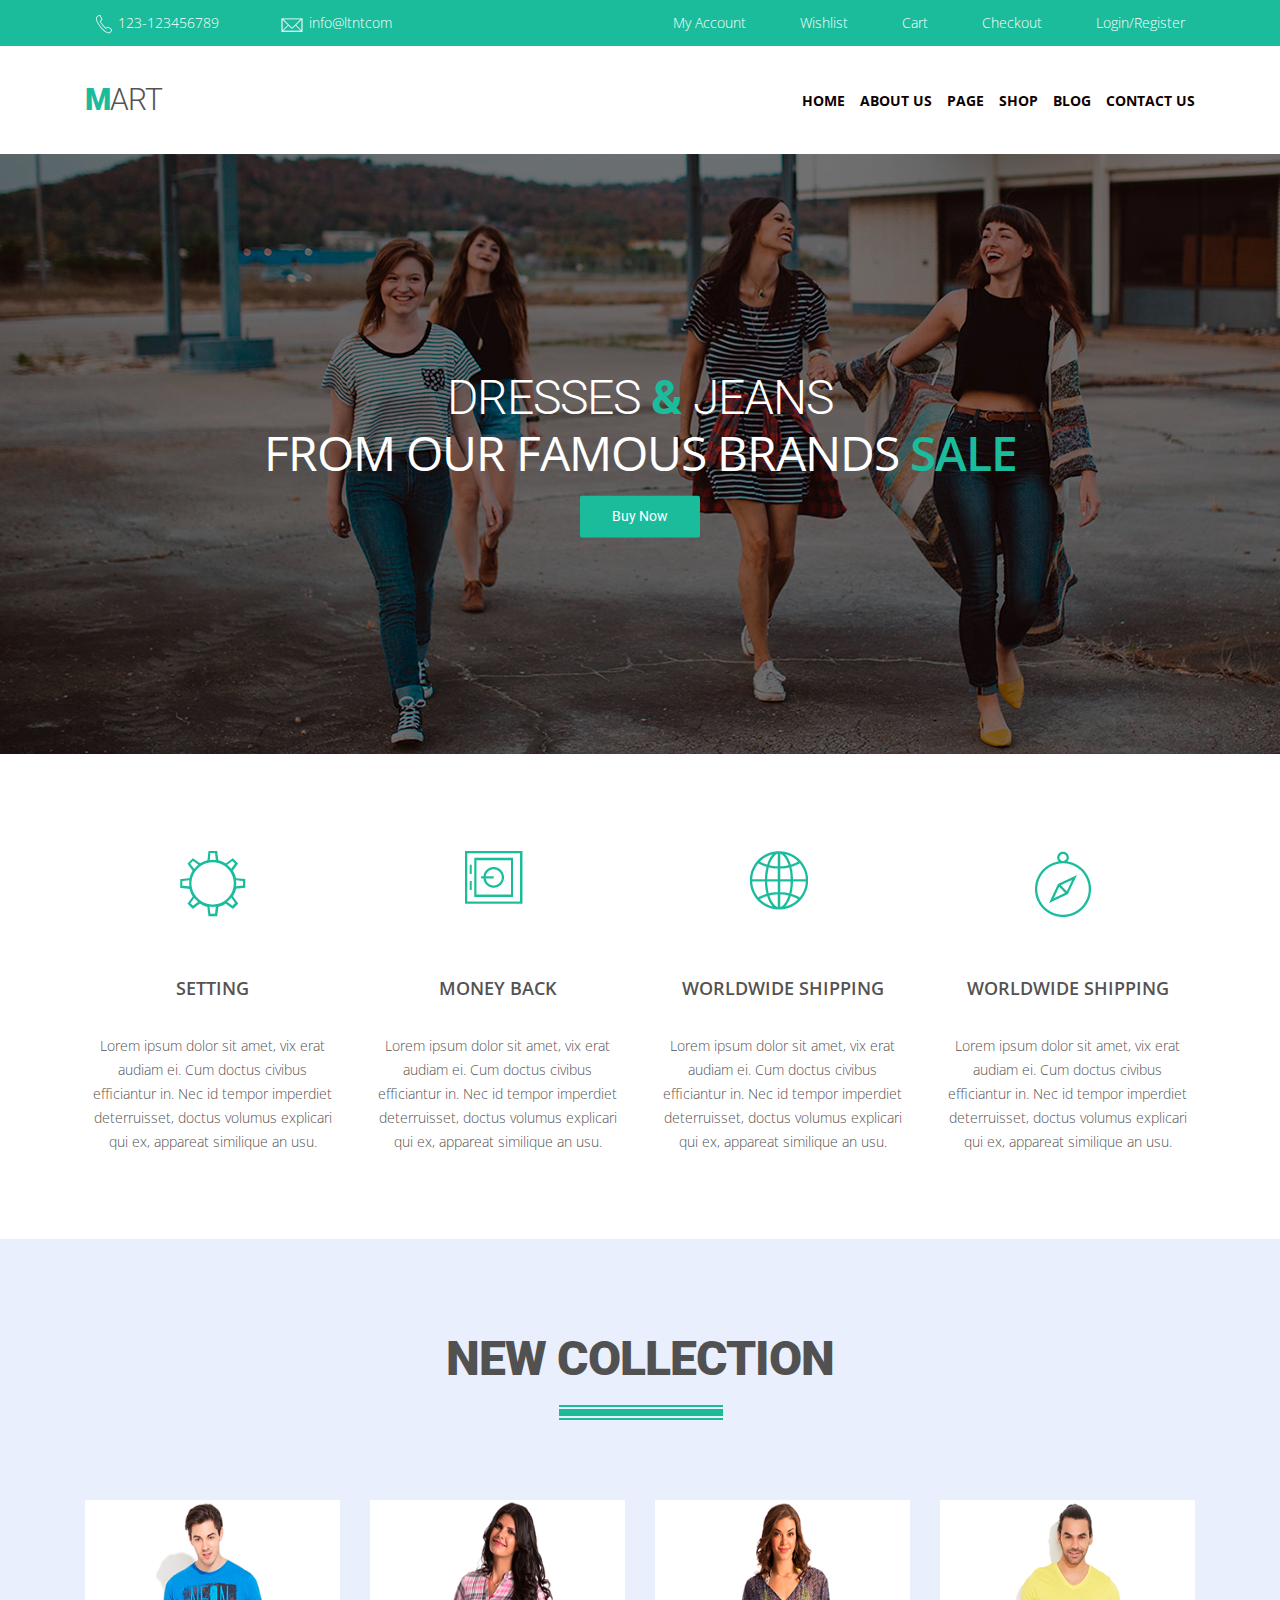
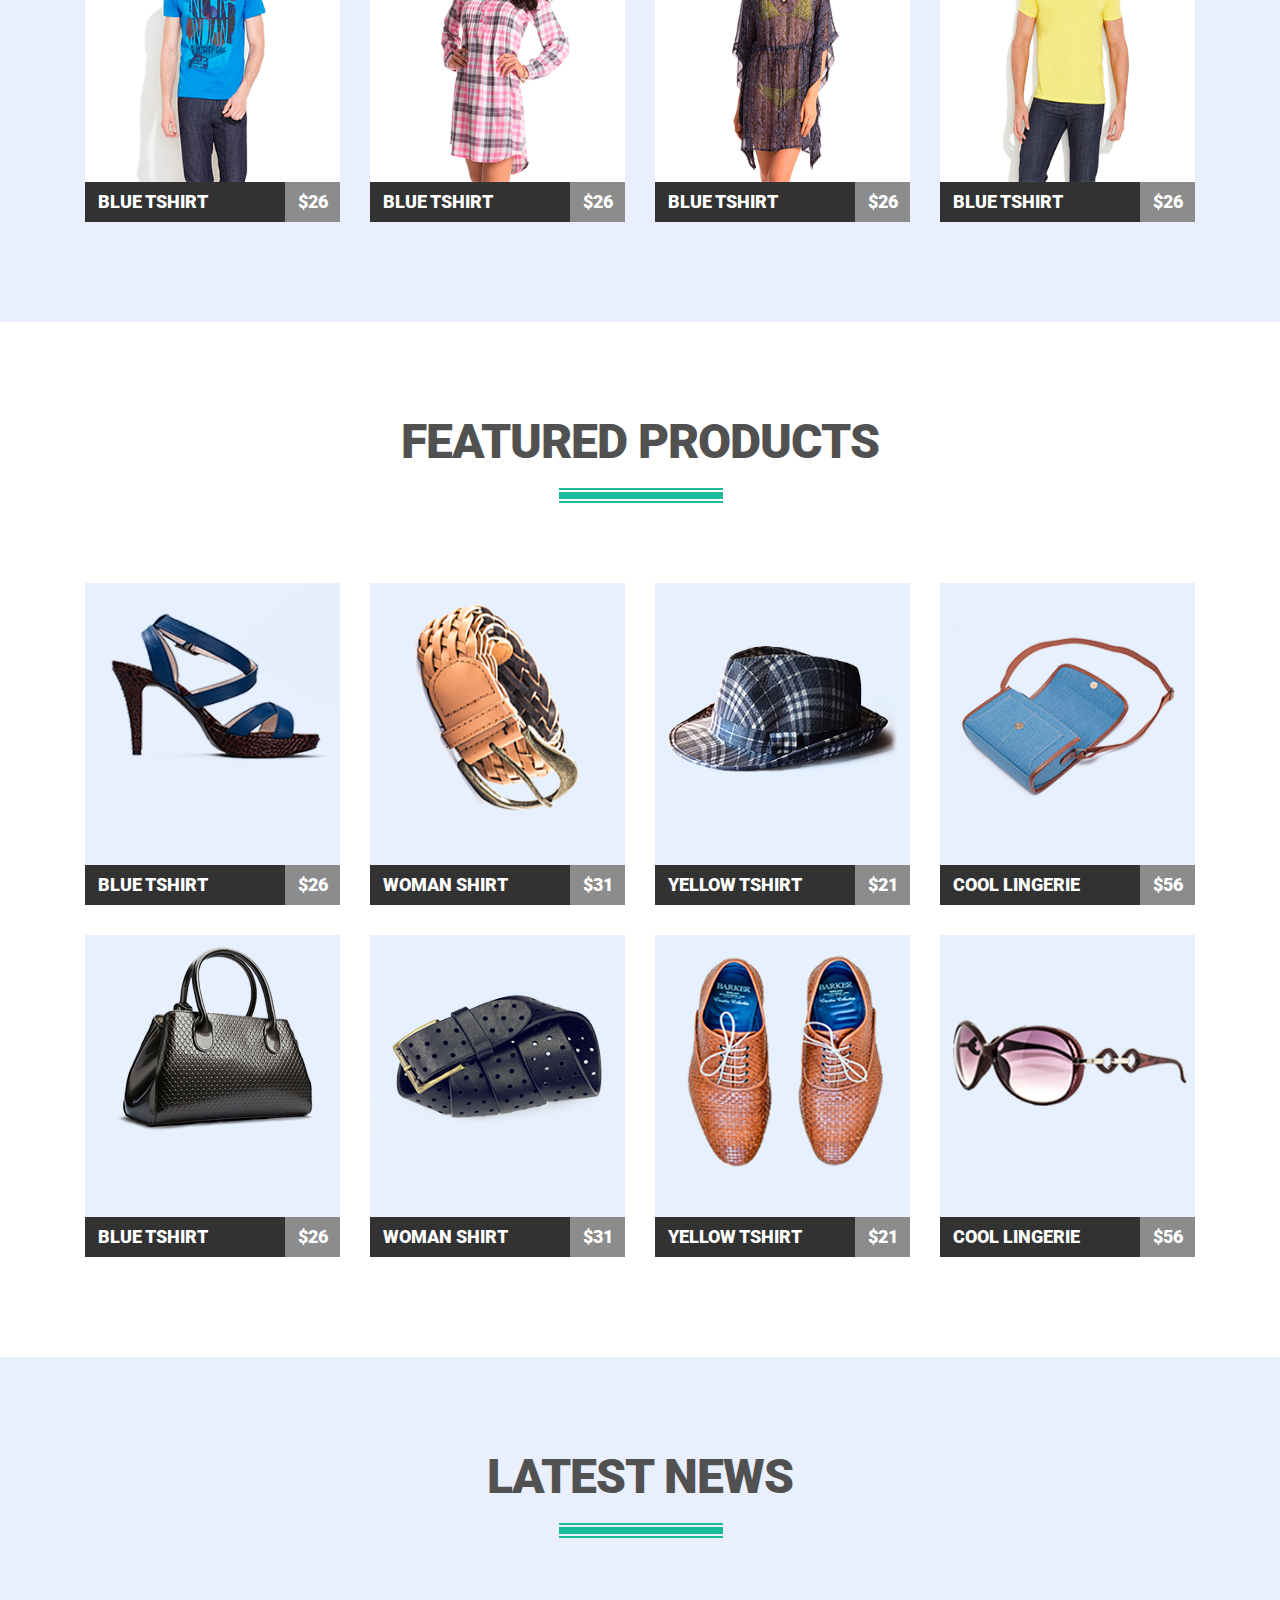
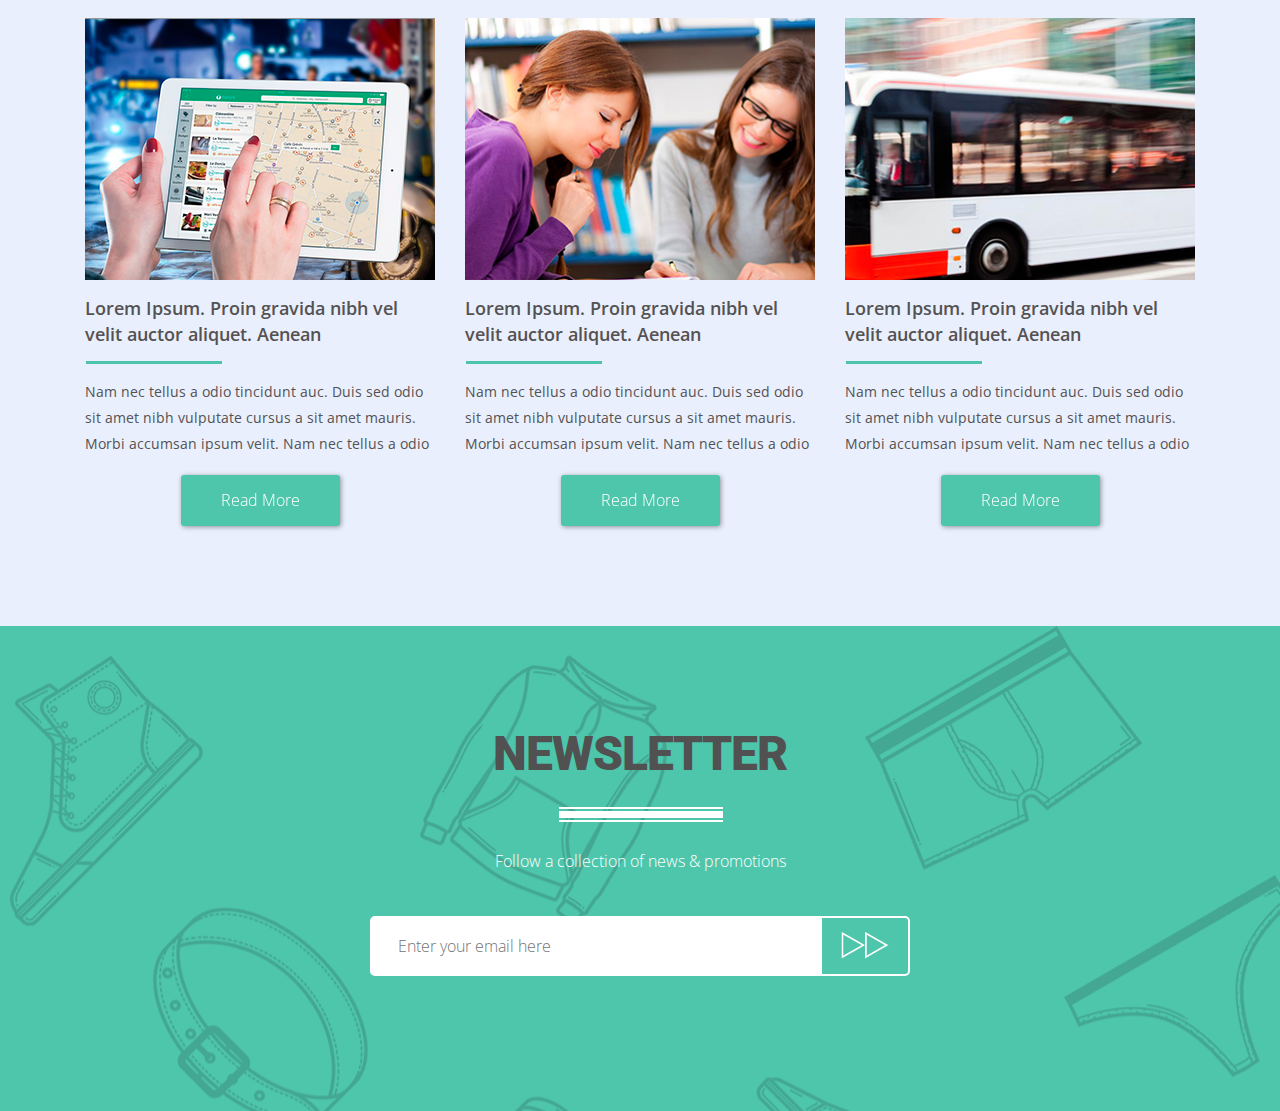
==== index.html @ bbf40712 "new project" ====
<!DOCTYPE html>
<html lang="en">
  <head>
    <meta charset="UTF-8" />
    <title>goit-markup-hw-08</title>
    <link
      href="https://fonts.googleapis.com/css?family=Open+Sans:300,400,600,700|Roboto:300,400,900&display=swap"
      rel="stylesheet"
    />
    <link rel="stylesheet" href="css/intro.css" />
    <link rel="stylesheet" href="css/normalize.css" />
  </head>
  <body>
    <header>
      <div class="nav">
        <div class="header">
          <div class="container top-nav">
            <ul class="contact-nav list">
              <li class="contact-nav__item">
                <a class="contact-nav__link tell" href="tel:+123123456789">
                  123-123456789</a
                >
              </li>
              <li class="contact-nav__item">
                <a class="contact-nav__link mail" href="mailto:info@ltntcom">
                  info@ltntcom</a
                >
              </li>
            </ul>
            <ul class="user-nav list">
              <li class="user-nav__item ">
                <a class="user-nav__link" href="#">My Account</a>
              </li>
              <li class="user-nav__item ">
                <a class="user-nav__link" href="#">Wishlist</a>
              </li>
              <li class="user-nav__item ">
                <a class="user-nav__link" href="#">Cart</a>
              </li>
              <li class="user-nav__item ">
                <a class="user-nav__link" href="#">Checkout</a>
              </li>
              <li class="user-nav__item ">
                <a class="user-nav__link" href="#">Login/Register</a>
              </li>
            </ul>
          </div>
        </div>
        <nav class="container page-nav">
          <div class="logo">
            <a class="logo__link" href>
              <p class="logo__text">MART</p>
            </a>
          </div>
          <ul class="site-nav list">
            <li><a href class="site-nav__link">HOME</a></li>
            <li><a href class="site-nav__link">ABOUT US</a></li>
            <li><a href class="site-nav__link">PAGE</a></li>
            <li><a href class="site-nav__link">SHOP</a></li>
            <li><a href class="site-nav__link">BLOG</a></li>
            <li><a href class="site-nav__link">CONTACT US</a></li>
          </ul>
        </nav>
      </div>
    </header>
    <main>
      <section class="hero">
        <div class="hero__overlay">
          <div class="hero__content">
            <h2 class="hero__title-bold">
              <span class="hero__title">
                DRESSES <span class="amp">&amp;</span> JEANS </span
              >FROM OUR FAMOUS BRANDS
              <span class="hero__title-color">SALE</span>
            </h2>

            <a href="#" class="hero__button">Buy Now</a>
          </div>
        </div>
      </section>
      <section class="features">
        <div class="container">
          <ul class="features__list list">
            <li class="features__item features__item--setting ">
              <h3 class="features__title">SETTING</h3>
              <p class="features__text">
                Lorem ipsum dolor sit amet, vix erat audiam ei. Cum doctus
                civibus efficiantur in. Nec id tempor imperdiet deterruisset,
                doctus volumus explicari qui ex, appareat similique an usu.
              </p>
            </li>
            <li class="features__item features__item--money ">
              <h3 class="features__title">MONEY BACK</h3>
              <p class="features__text">
                Lorem ipsum dolor sit amet, vix erat audiam ei. Cum doctus
                civibus efficiantur in. Nec id tempor imperdiet deterruisset,
                doctus volumus explicari qui ex, appareat similique an usu.
              </p>
            </li>
            <li class="features__item features__item--worldwide ">
              <h3 class="features__title">WORLDWIDE SHIPPING</h3>
              <p class="features__text">
                Lorem ipsum dolor sit amet, vix erat audiam ei. Cum doctus
                civibus efficiantur in. Nec id tempor imperdiet deterruisset,
                doctus volumus explicari qui ex, appareat similique an usu.
              </p>
            </li>
            <li class="features__item features__item--worldwide1 ">
              <h3 class="features__title">WORLDWIDE SHIPPING</h3>
              <p class="features__text">
                Lorem ipsum dolor sit amet, vix erat audiam ei. Cum doctus
                civibus efficiantur in. Nec id tempor imperdiet deterruisset,
                doctus volumus explicari qui ex, appareat similique an usu.
              </p>
            </li>
          </ul>
        </div>
      </section>
      <section class="section-odd">
        <div class="container">
          <h2 class="title">NEW COLLECTION</h2>
          <ul class="product list">
            <li class="product__item">
              <a href="" class="product__link">
                <div class="product__card-overlay">
                  <img
                    src="images/collection/collection1.png"
                    alt="BLUE TSHIRT"
                    width="255"
                    height="282"
                  />
                  <div class="actions">
                    <button
                      class="actions__button actions__button--heart"
                    ></button>
                    <button
                      class="actions__button actions__button--arrows"
                    ></button>
                    <button
                      class="actions__button actions__button--clock"
                    ></button>
                    <button class="actions__button actions__button--cart">
                      ADD TO CART
                    </button>
                  </div>
                </div>
                <p class="product__name">BLUE TSHIRT</p>
                <p class="product__price">$26</p>
              </a>
            </li>
            <li class="product__item">
              <a href="" class="product__link">
                <div class="product__card-overlay">
                  <img
                    src="images/collection/collection2.png"
                    alt="BLUE TSHIRT"
                    width="255"
                    height="282"
                  />
                  <div class="actions">
                    <button
                      class="actions__button actions__button--heart"
                    ></button>
                    <button
                      class="actions__button actions__button--arrows"
                    ></button>
                    <button
                      class="actions__button actions__button--clock"
                    ></button>
                    <button class="actions__button actions__button--cart">
                      ADD TO CART
                    </button>
                  </div>
                </div>
                <p class="product__name">BLUE TSHIRT</p>
                <p class="product__price">$26</p>
              </a>
            </li>
            <li class="product__item">
              <a href="" class="product__link">
                <div class="product__card-overlay">
                  <img
                    src="images/collection/collection3.png"
                    alt="BLUE TSHIRT"
                    width="255"
                    height="282"
                  />
                  <div class="actions">
                    <button
                      class="actions__button actions__button--heart"
                    ></button>
                    <button
                      class="actions__button actions__button--arrows"
                    ></button>
                    <button
                      class="actions__button actions__button--clock"
                    ></button>
                    <button class="actions__button actions__button--cart">
                      ADD TO CART
                    </button>
                  </div>
                </div>
                <p class="product__name">BLUE TSHIRT</p>
                <p class="product__price">$26</p>
              </a>
            </li>
            <li class="product__item">
              <a href="" class="product__link">
                <div class="product__card-overlay">
                  <img
                    src="images/collection/collection4.png"
                    alt="BLUE TSHIRT"
                    width="255"
                    height="282"
                  />
                  <div class="actions">
                    <button
                      class="actions__button actions__button--heart"
                    ></button>
                    <button
                      class="actions__button actions__button--arrows"
                    ></button>
                    <button
                      class="actions__button actions__button--clock"
                    ></button>
                    <button class="actions__button actions__button--cart">
                      ADD TO CART
                    </button>
                  </div>
                </div>
                <p class="product__name">BLUE TSHIRT</p>
                <p class="product__price">$26</p>
              </a>
            </li>
          </ul>
        </div>
      </section>
      <section class="section-even">
        <div class="container">
          <h2 class="title">FEATURED PRODUCTS</h2>
          <ul class="product list">
            <li class="product__item">
              <a href="" class="product__link">
                <div class="product__card-overlay">
                  <img
                    src="images/product1.png"
                    alt="BLUE TSHIRT"
                    width="255"
                    height="282"
                  />
                  <div class="actions">
                    <button
                      class="actions__button actions__button--heart"
                    ></button>
                    <button
                      class="actions__button actions__button--arrows"
                    ></button>
                    <button
                      class="actions__button actions__button--clock"
                    ></button>
                    <button class="actions__button actions__button--cart">
                      ADD TO CART
                    </button>
                  </div>
                </div>
                <p class="product__name">BLUE TSHIRT</p>
                <p class="product__price">$26</p>
              </a>
            </li>
            <li class="product__item">
              <a href="" class="product__link">
                <div class="product__card-overlay">
                  <img
                    src="images/product2.png"
                    alt="WOMAN SHIRT"
                    width="255"
                    height="282"
                  />
                  <div class="actions">
                    <button
                      class="actions__button actions__button--heart"
                    ></button>
                    <button
                      class="actions__button actions__button--arrows"
                    ></button>
                    <button
                      class="actions__button actions__button--clock"
                    ></button>
                    <button class="actions__button actions__button--cart">
                      ADD TO CART
                    </button>
                  </div>
                </div>

                <p class="product__name">WOMAN SHIRT</p>
                <p class="product__price">$31</p>
              </a>
            </li>
            <li class="product__item">
              <a href="" class="product__link">
                <div class="product__card-overlay">
                  <img
                    src="images/product3.png"
                    alt="YELLOW TSHIRT"
                    width="255"
                    height="282"
                  />
                  <div class="actions">
                    <button
                      class="actions__button actions__button--heart"
                    ></button>
                    <button
                      class="actions__button actions__button--arrows"
                    ></button>
                    <button
                      class="actions__button actions__button--clock"
                    ></button>
                    <button class="actions__button actions__button--cart">
                      ADD TO CART
                    </button>
                  </div>
                </div>
                <p class="product__name">YELLOW TSHIRT</p>
                <p class="product__price">$21</p>
              </a>
            </li>
            <li class="product__item">
              <a href="" class="product__link">
                <div class="product__card-overlay">
                  <img
                    src="images/product4.png"
                    alt="COOL LINGERIE"
                    width="255"
                    height="282"
                  />
                  <div class="actions">
                    <button
                      class="actions__button actions__button--heart"
                    ></button>
                    <button
                      class="actions__button actions__button--arrows"
                    ></button>
                    <button
                      class="actions__button actions__button--clock"
                    ></button>
                    <button class="actions__button actions__button--cart">
                      ADD TO CART
                    </button>
                  </div>
                </div>
                <p class="product__name">COOL LINGERIE</p>
                <p class="product__price">$56</p>
              </a>
            </li>
            <li class="product__item">
              <a href="" class="product__link">
                <div class="product__card-overlay">
                  <img
                    src="images/product5.png"
                    alt="BLUE TSHIRT"
                    width="255"
                    height="282"
                  />
                  <div class="actions">
                    <button
                      class="actions__button actions__button--heart"
                    ></button>
                    <button
                      class="actions__button actions__button--arrows"
                    ></button>
                    <button
                      class="actions__button actions__button--clock"
                    ></button>
                    <button class="actions__button actions__button--cart">
                      ADD TO CART
                    </button>
                  </div>
                </div>
                <p class="product__name">BLUE TSHIRT</p>
                <p class="product__price">$26</p>
              </a>
            </li>
            <li class="product__item">
              <a href="" class="product__link">
                <div class="product__card-overlay">
                  <img
                    src="images/product6.png"
                    alt="WOMAN SHIRT"
                    width="255"
                    height="282"
                  />
                  <div class="actions">
                    <button
                      class="actions__button actions__button--heart"
                    ></button>
                    <button
                      class="actions__button actions__button--arrows"
                    ></button>
                    <button
                      class="actions__button actions__button--clock"
                    ></button>
                    <button class="actions__button actions__button--cart">
                      ADD TO CART
                    </button>
                  </div>
                </div>
                <p class="product__name">WOMAN SHIRT</p>
                <p class="product__price">$31</p>
              </a>
            </li>
            <li class="product__item">
              <a href="" class="product__link">
                <div class="product__card-overlay">
                  <img
                    src="images/product7.png"
                    alt="YELLOW TSHIRT"
                    width="255"
                    height="282"
                  />
                  <div class="actions">
                    <button
                      class="actions__button actions__button--heart"
                    ></button>
                    <button
                      class="actions__button actions__button--arrows"
                    ></button>
                    <button
                      class="actions__button actions__button--clock"
                    ></button>
                    <button class="actions__button actions__button--cart">
                      ADD TO CART
                    </button>
                  </div>
                </div>
                <p class="product__name">YELLOW TSHIRT</p>
                <p class="product__price">$21</p>
              </a>
            </li>
            <li class="product__item">
              <a href="" class="product__link">
                <div class="product__card-overlay">
                  <img
                    src="images/product8.png"
                    alt="COOL LINGERIE"
                    width="255"
                    height="282"
                  />
                  <div class="actions">
                    <button
                      class="actions__button actions__button--heart"
                    ></button>
                    <button
                      class="actions__button actions__button--arrows"
                    ></button>
                    <button
                      class="actions__button actions__button--clock"
                    ></button>
                    <button class="actions__button actions__button--cart">
                      ADD TO CART
                    </button>
                  </div>
                </div>
                <p class="product__name">COOL LINGERIE</p>
                <p class="product__price">$56</p>
              </a>
            </li>
          </ul>
        </div>
      </section>
      <section class="section-odd">
        <div class="container">
          <h2 class="title">LATEST NEWS</h2>
          <ul class="news-list list">
            <li class="news-list__item">
              <img
                src="images/photo1.png"
                alt="photo1"
                width="350"
                height="262"
              />
              <h3 class="news-list__title">
                Lorem Ipsum. Proin gravida nibh vel velit auctor aliquet. Aenean
              </h3>
              <p class="news-list__text">
                Nam nec tellus a odio tincidunt auc. Duis sed odio sit amet nibh
                vulputate cursus a sit amet mauris. Morbi accumsan ipsum velit.
                Nam nec tellus a odio
              </p>
              <a href class="news-list__button"
                ><p class="news-list__button-text">Read More</p></a
              >
            </li>
            <li class="news-list__item">
              <img
                src="images/photo2.png"
                alt="photo1"
                width="350"
                height="262"
              />
              <h3 class="news-list__title">
                Lorem Ipsum. Proin gravida nibh vel velit auctor aliquet. Aenean
              </h3>
              <p class="news-list__text">
                Nam nec tellus a odio tincidunt auc. Duis sed odio sit amet nibh
                vulputate cursus a sit amet mauris. Morbi accumsan ipsum velit.
                Nam nec tellus a odio
              </p>
              <a href class="news-list__button"
                ><p class="news-list__button-text">Read More</p></a
              >
            </li>
            <li class="news-list__item">
              <img
                src="images/photo3.png"
                alt="photo1"
                width="350"
                height="262"
              />
              <h3 class="news-list__title">
                Lorem Ipsum. Proin gravida nibh vel velit auctor aliquet. Aenean
              </h3>
              <p class="news-list__text">
                Nam nec tellus a odio tincidunt auc. Duis sed odio sit amet nibh
                vulputate cursus a sit amet mauris. Morbi accumsan ipsum velit.
                Nam nec tellus a odio
              </p>
              <a href="" class="news-list__button"
                ><p class="news-list__button-text">Read More</p></a
              >
            </li>
          </ul>
        </div>
      </section>
    </main>
    <footer class="site-footer">
      <div class="container">
        <h2 class="site-footer__title">NEWSLETTER</h2>
        <p class="site-footer__text">
          Follow a collection of news & promotions
        </p>
        <form class="form">
          <input
            class="form__input"
            type="email"
            name="email"
            placeholder="Enter your email here"
          />
          <button class="form__button"></button>
        </form>
      </div>
    </footer>
  </body>
</html>
---- css/intro.css ----
html {
  box-sizing: border-box;
}
* {
  box-sizing: inherit;
}
.list {
  margin: 0;
  padding: 0;
  list-style: none;
}
body {
  margin: 0px;
  display: block;
}
.nav {
  margin: 0;
  padding: 0;
}
.header {
  margin: 0px;
  padding: 5px 0px;
  background-color: #1abc9c;
  font-family: 'Open Sans', sans-serif;
  font-weight: 300;
  font-size: 14px;
  color: #fff;
}

.container {
  width: 1170px;
  margin-left: auto;
  margin-right: auto;
  padding-left: 30px;
  padding-right: 30px;
}
.top-nav {
  display: flex;
  flex-wrap: wrap;
  align-items: center;
}
.contact-nav {
  display: flex;
  align-items: center;
  margin-left: 23px;
}

.contact-nav__item {
  position: relative;
  margin-right: 70px;
}
.contact-nav__item:nth-last-child(1) {
  margin-right: 0;
}
.contact-nav__link {
  display: block;
  text-decoration: none;
  color: #fff;
  padding: 10px;
}
.tell::before {
  position: absolute;
  content: '';
  width: 22px;
  height: 22px;
  background-image: url(../images/icon/tel.png);
  background-repeat: no-repeat;
  left: -13px;
  top: 10px;
}
.mail::before {
  position: absolute;
  content: '';
  width: 22px;
  height: 22px;
  background-image: url(../images/icon/mail.png);
  background-repeat: no-repeat;
  left: -18px;
  top: 13px;
}
.user-nav {
  display: flex;
  align-items: center;
  margin-left: auto;
}
.user-nav__item {
  margin-right: 34px;
}
.user-nav__item:nth-last-child(1) {
  margin-right: 0;
}
.user-nav__link {
  display: block;
  text-decoration: none;
  color: #fff;
  padding: 10px;
}

.logo__link {
  text-decoration: none;
  display: inline-block;
}
.logo__text {
  margin-bottom: 0px;
  margin-top: 0px;
  font-size: 30px;
  letter-spacing: -1px;
  line-height: 32px;
  color: #555252;
  font-family: 'Roboto';
  font-weight: 300;
}
.logo__text::first-letter {
  width: 190px;
  height: 42px;
  font-size: 30px;
  letter-spacing: -1px;
  line-height: 32px;
  color: #1abc9c;
  font-weight: 900;
}
.page-nav {
  display: flex;
  padding-top: 38px;
  padding-bottom: 38px;
}
.site-nav {
  align-items: center;
  display: flex;
  margin-left: auto;
  text-decoration: none;
}
.site-nav__link {
  display: block;
  padding-left: 15px;
  padding-right: 15px;
  text-decoration: none;
  font-size: 14px;
  letter-spacing: 0px;
  line-height: 11px;
  color: #0f0101;
  font-family: 'Open Sans';
  font-weight: 700;
  text-align: right;
}
.site-nav__link:nth-last-child(1) {
  padding-right: 0;
}
.site-nav__link:hover,
.site-nav__link:focus {
  color: #1abc9c;
}
.hero__overlay {
  position: relative;
  height: 600px;
  margin-left: auto;
  margin-right: auto;
  overflow: hidden;
  background-image: url(../images/girl.png);
}
.hero__overlay::before {
  position: absolute;
  text-align: center;
  width: 1600px;
  height: 100%;
  content: '';
  background-color: rgba(0, 0, 0, 0.52);

  overflow: hidden;
}

.hero__content {
  position: absolute;
  width: 800px;
  z-index: 1;
  top: 50%;
  left: 50%;
  transform: translate(-50%, -50%);
  text-align: center;
  overflow: hidden;
}
.hero__title {
  display: block;
  letter-spacing: -1px;
  margin: 0px;
  font-family: 'Roboto', sans-serif;
  font-weight: 300;
  font-size: 48px;
  text-align: center;
  color: #fff;
}
.hero__title-color {
  letter-spacing: -1px;
  color: #1abc9c;
  font-weight: 600;
}
.hero__title-bold {
  letter-spacing: -1px;
  margin: 0px;
  font-family: 'Open Sans', sans-serif;
  font-weight: 400;
  font-size: 48px;
  text-align: center;
  color: #fff;
  margin-bottom: 16px;
}
.amp {
  letter-spacing: -1px;
  margin: 0px;
  font-family: 'Roboto', sans-serif;
  font-weight: 700;
  font-size: 48px;
  text-align: center;
  color: #1abc9c;
}
.title {
  font-size: 48px;
  letter-spacing: -1px;
  line-height: 40px;
  color: #515151;
  font-family: 'Roboto';
  font-weight: 900;
  text-align: center;
  margin: 0;
  margin-bottom: 80px;
}
.title::after {
  display: block;
  content: '';
  background-image: url(../images/icon/TITLEBORDER.png);
  width: 165px;
  height: 16px;
  margin: 25px auto 0 auto;
}
.hero__button {
  display: block;
  height: 42px;
  width: 120px;
  z-index: 1;
  margin-left: auto;
  margin-right: auto;
  background-color: #1abc9c;
  padding-top: 12px;
  border: none;
  border-radius: 2px;
  font-size: 14px;
  letter-spacing: 0px;
  color: #ffffff;
  font-family: 'Roboto';
  font-weight: 400;
  text-decoration: none;
}
.hero__button:hover,
.hero__button:focus {
  background-color: #25a88c;
}
.features {
  padding-top: 97px;
  padding-bottom: 85px;
}
.features__list {
  display: flex;
}
.features__item {
  width: 255px;
  text-align: center;
  margin-right: 30px;
}
.features__item:nth-last-child(1) {
  margin-right: 0px;
}

.features__item--setting::before {
  display: flex;
  content: '';
  width: 66px;
  height: 66px;
  margin-bottom: 55px;
  margin-right: auto;
  margin-left: auto;
  background-image: url(../images/icon/setting.png);
}
.features__item--money::before {
  display: flex;
  content: '';
  width: 66px;
  height: 66px;
  margin-bottom: 55px;
  margin-right: auto;
  margin-left: auto;
  background-image: url(../images/icon/money.png);
  background-repeat: no-repeat;
}
.features__item--worldwide::before {
  display: flex;
  content: '';
  width: 66px;
  height: 66px;
  margin-bottom: 55px;
  margin-right: auto;
  margin-left: auto;
  background-image: url(../images/icon/worldwide.png);
  background-repeat: no-repeat;
}
.features__item--worldwide1::before {
  display: flex;
  content: '';
  width: 66px;
  height: 66px;
  margin-bottom: 55px;
  margin-right: auto;
  margin-left: auto;
  background-image: url(../images/icon/worldwide1.png);
  background-repeat: no-repeat;
}
.features__title {
  font-size: 18px;
  letter-spacing: 0px;
  line-height: 32px;
  color: #555252;
  font-family: 'Open Sans';
  font-weight: 600;
  text-align: center;
  margin: 0;
}
.features__text {
  font-size: 14px;
  letter-spacing: 0px;
  line-height: 24px;
  color: #555252;
  font-family: 'Open Sans';
  font-weight: 300;
  text-align: center;
  margin: 0;
  margin-top: 30px;
}
.section-odd {
  padding-top: 100px;
  padding-bottom: 100px;
  background: #e9effd;
}
.section-even {
  padding-top: 100px;
  padding-bottom: 100px;
}
.product__card-overlay {
  position: relative;
  width: 255px;
  height: 282px;

  overflow: hidden;
}
.product__card-overlay::before {
  display: block;
  position: absolute;
  content: '';
  width: 255px;
  height: 282px;
  box-sizing: border-box;
  background-color: rgba(0, 0, 0, 0.4);
  border: 10px solid rgba(255, 255, 255, 0.6);
  transform: translateY(100%);
  overflow: hidden;
}
.product__link:hover .product__card-overlay::before {
  transform: translateY(0);
  transition: transform 250ms;
}
.product__link:hover .actions {
  opacity: 1;
}

.product {
  display: flex;
  flex-wrap: wrap;
}
.product__item {
  margin-right: 30px;
  margin-bottom: 30px;
}
.product__item:nth-child(4n) {
  margin-right: 0px;
}
.product__item:nth-last-child(-n + 4) {
  margin-bottom: 0px;
}
.actions {
  display: flex;
  flex-wrap: wrap;
  position: absolute;
  width: 166px;
  height: 106px;
  opacity: 0;
  top: 50%;
  left: 50%;
  transform: translate(-50%, -50%);
  transition: opacity 250ms cubic-bezier(0.4, 0, 0.2, 1) 250ms;
}
.actions__button {
  display: inline-flex;
  align-items: center;
  justify-content: center;
  width: 50px;
  height: 50px;
  background-color: transparent;
  border: 1px solid #fff;
  padding: 0;
  margin-right: 8px;
  margin-bottom: 6px;
  transition: background-color 250ms cubic-bezier(0.4, 0, 0.2, 1);
}
.actions__button::before {
  box-sizing: border-box;
  display: inline-flex;
  content: '';
  width: 32px;
  height: 32px;
  background-repeat: no-repeat;
}
.actions__button:hover,
.actions__button:focus {
  background-color: #1abc9c;
}
.actions__button--clock {
  margin-right: 0;
}
.actions__button--cart {
  display: flex;
  align-items: center;
  width: 166px;
  margin: 0px;
  font-size: 14px;
  color: #ffffff;
  font-family: 'Open Sans';
  font-weight: 400;
  line-height: 32px;
  text-transform: uppercase;
  background-color: #323232;
}
.actions__button--heart::before {
  background-image: url(../images/icon/heart.png);
  background-position: center;
}
.actions__button--arrows::before {
  background-image: url(../images/icon/arrows.png);
  background-position: center;
}
.actions__button--clock::before {
  background-image: url(../images/icon/clock.png);
  background-position: center;
}
.actions__button--cart::before {
  background-image: url(../images/icon/cart.png);
  background-position: center;
  margin-right: 22px;
}
.product__name {
  font-size: 18px;
  letter-spacing: 0px;
  line-height: 32px;
  color: #ffffff;
  font-family: 'Roboto';
  font-weight: 900;
  margin: 0;
  height: 40px;
  width: 200px;
  flex-basis: auto;
  background-color: #323232;
  padding-top: 4px;
  padding-bottom: 4px;
  padding-left: 13px;
}
.product__price {
  font-size: 18px;
  letter-spacing: 0px;
  line-height: 32px;
  color: #ffffff;
  font-family: 'Roboto';
  font-weight: 900;
  text-align: center;
  margin: 0;
  flex-basis: auto;
  height: 40px;
  width: 55px;
  background: #8c8c8c;
  padding-top: 4px;
  padding-bottom: 4px;
}
.product__link {
  display: flex;
  flex-direction: row;
  flex-wrap: wrap;
  text-decoration: none;
  width: 255px;
}
.product__link:hover .product__name,
.product__link:hover .product__name {
  background: #1abc9c;
}
.product__link:hover .product__price,
.product__link:hover .product__price {
  background: #7fd9c7;
}

.news-list {
  display: flex;
  flex-wrap: nowrap;
}
.news-list__item {
  width: 350px;
  margin-right: 30px;
  display: flex;
  flex-direction: column;
}
.news-list__item:nth-child(3n) {
  margin-right: 0px;
}
.news-list__title {
  width: 325px;
  height: 54px;
  margin: 0;
  margin-top: 15px;
  margin-bottom: 30px;
  font-size: 18px;
  letter-spacing: 0px;
  line-height: 26px;
  color: #555252;
  font-family: 'Open Sans';
  font-weight: 600;
}
.news-list__title::after {
  display: flex;
  content: '';
  margin-top: 13px;
  background-image: url(../images/icon/line.png);
  height: 4px;
  width: 137px;
}
.news-list__text {
  width: 350px;
  height: 78px;
  margin: 0;
  font-size: 14px;
  letter-spacing: 0px;
  line-height: 26px;
  color: #555252;
  font-family: 'Open Sans';
  font-weight: 400;
  margin-bottom: 18px;
}
.news-list__button {
  margin-left: auto;
  margin-right: auto;
  display: block;
  width: 159px;
  height: 51px;
  border-radius: 3px;
  filter: drop-shadow(1px 1.732px 2.5px rgba(0, 0, 0, 0.39));
  background-color: #4ec6ab;
  text-align: center;
}
.news-list__button:hover,
.news-list__button:focus {
  background-color: #25a88c;
}
.news-list__button-text {
  display: inline-block;
  width: 81px;
  height: 26px;
  font-size: 16px;
  letter-spacing: 0px;
  line-height: 26px;
  color: #ffffff;
  font-family: 'Open Sans';
  font-weight: 300;
  margin-top: 12px;
  margin-bottom: 13px;
}
.site-footer {
  padding-top: 100px;
  padding-bottom: 135px;
  background-image: url(../images/bg2decor-full.png);
  background-repeat: repeat;
  background-color: #4ec6ab;
}
.site-footer__title {
  font-size: 48px;
  letter-spacing: -1px;

  color: #515151;
  font-family: 'Roboto';
  font-weight: 900;
  text-align: center;
  margin: 0;
}
.site-footer__title::after {
  display: block;
  content: '';
  background-image: url(../images/icon/TITLEBORDERfooter.png);
  width: 165px;
  height: 16px;
  margin: 25px auto 0 auto;
}
.site-footer__text {
  margin-top: 30px;
  margin-bottom: 45px;
  font-size: 16px;
  letter-spacing: 0px;
  color: #ffffff;
  font-family: 'Open Sans';
  font-weight: 300;
  text-align: center;
}
.form {
  display: flex;
  justify-content: center;
}
.form__input {
  cursor: text;
  display: block;
  height: 60px;
  width: 450px;
  border: 0;
  border-radius: 5px 0 0 5px;
  font-size: 16px;
  color: #555252;
  font-family: 'Open Sans';
  font-weight: 300;
  padding-left: 28px;
}
.form__button {
  width: 90px;
  height: 60px;
  border-radius: 0 5px 5px 0;
  border: 0;
  background-image: url(../images/icon/inputemail.png);
  background-repeat: no-repeat;
  background-position: center;
  background-color: #4ec6ab;
  border: 2px solid #fff;
}
.form__button:hover,
.form__button:focus {
  background-color: #25a88c;
}
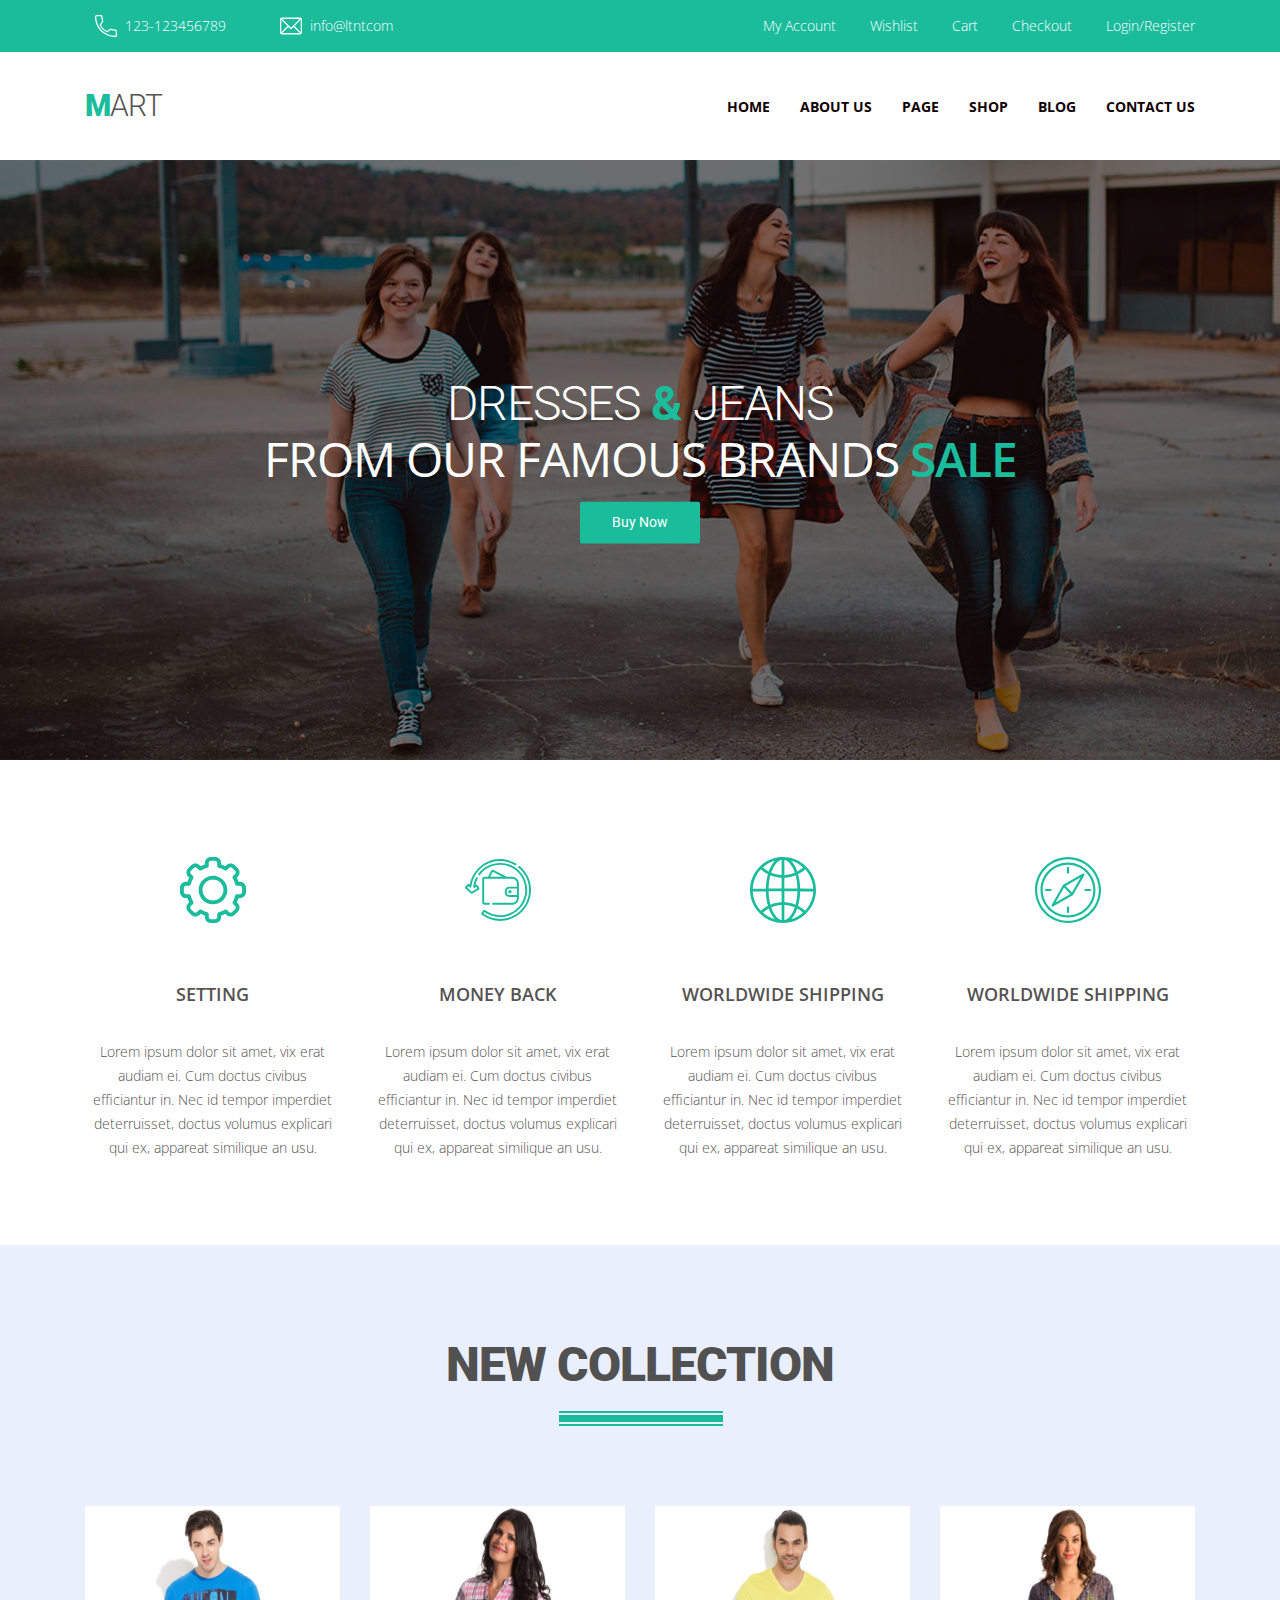
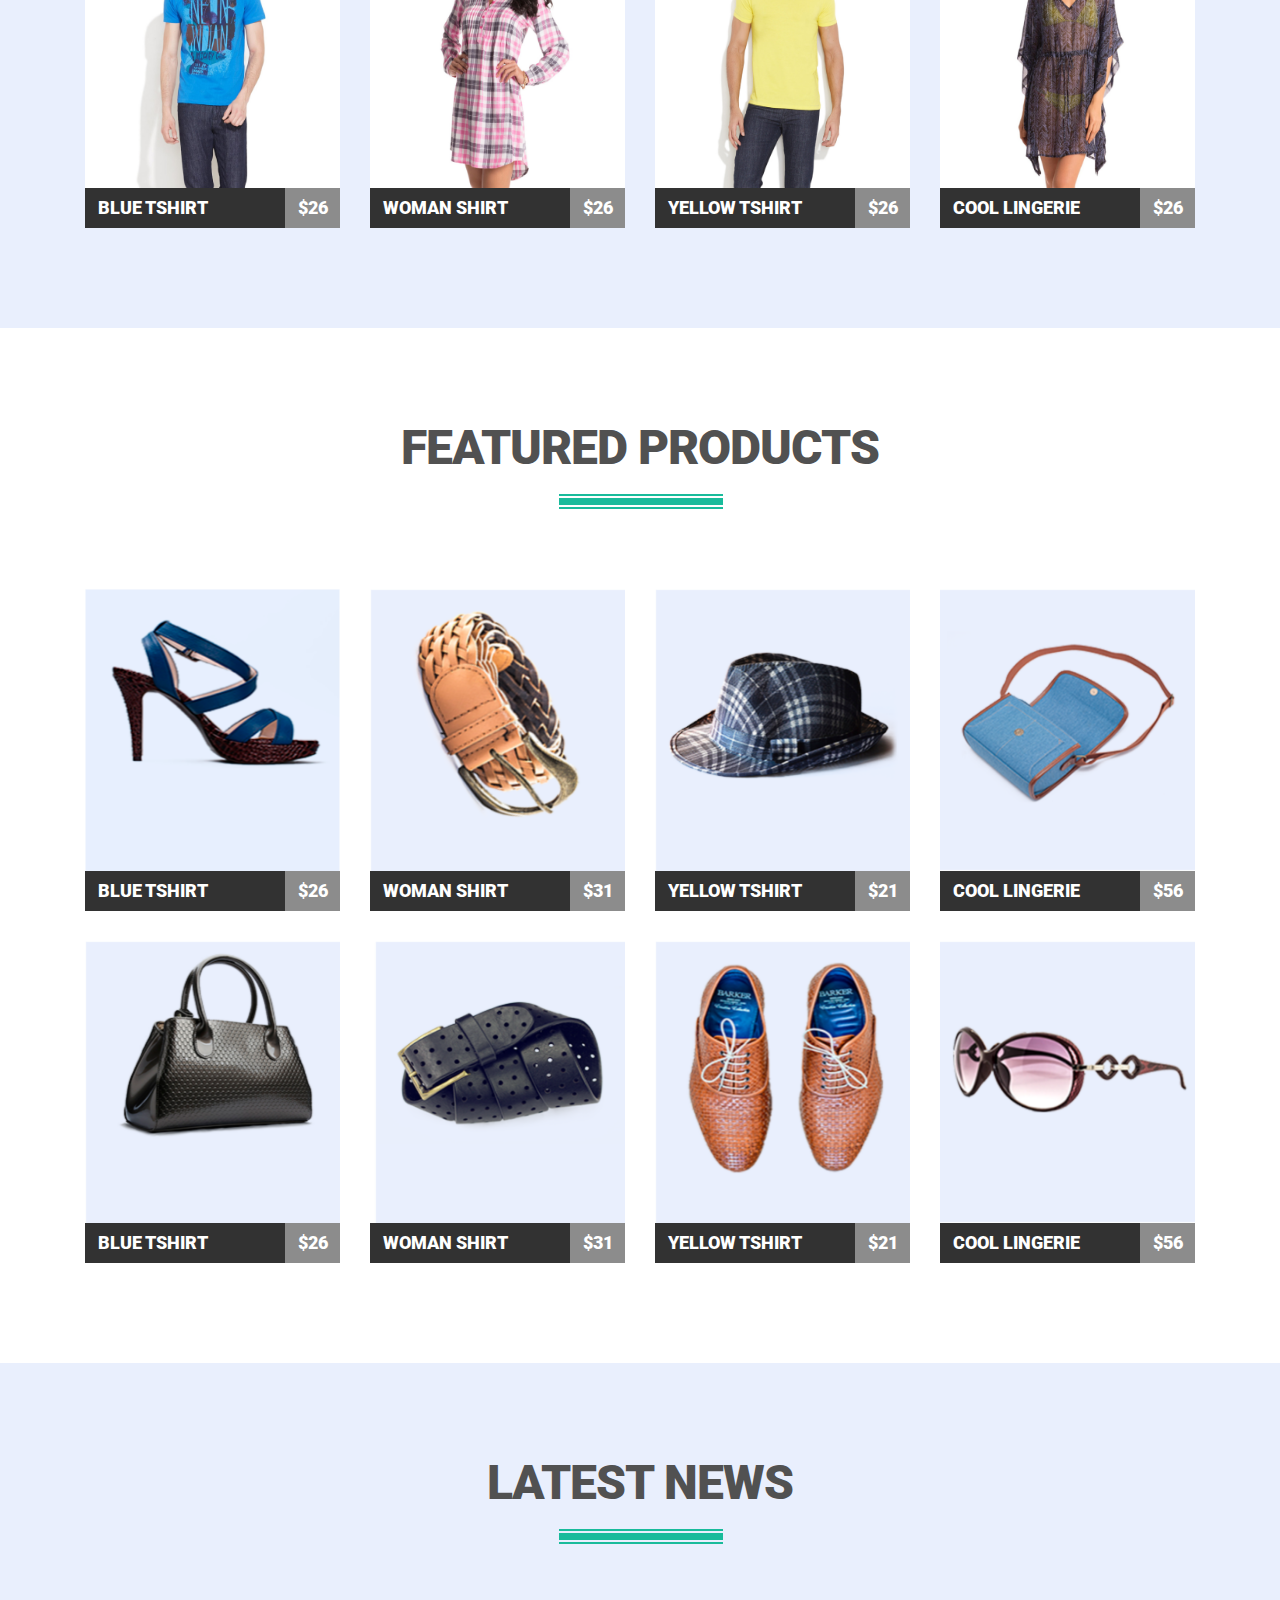
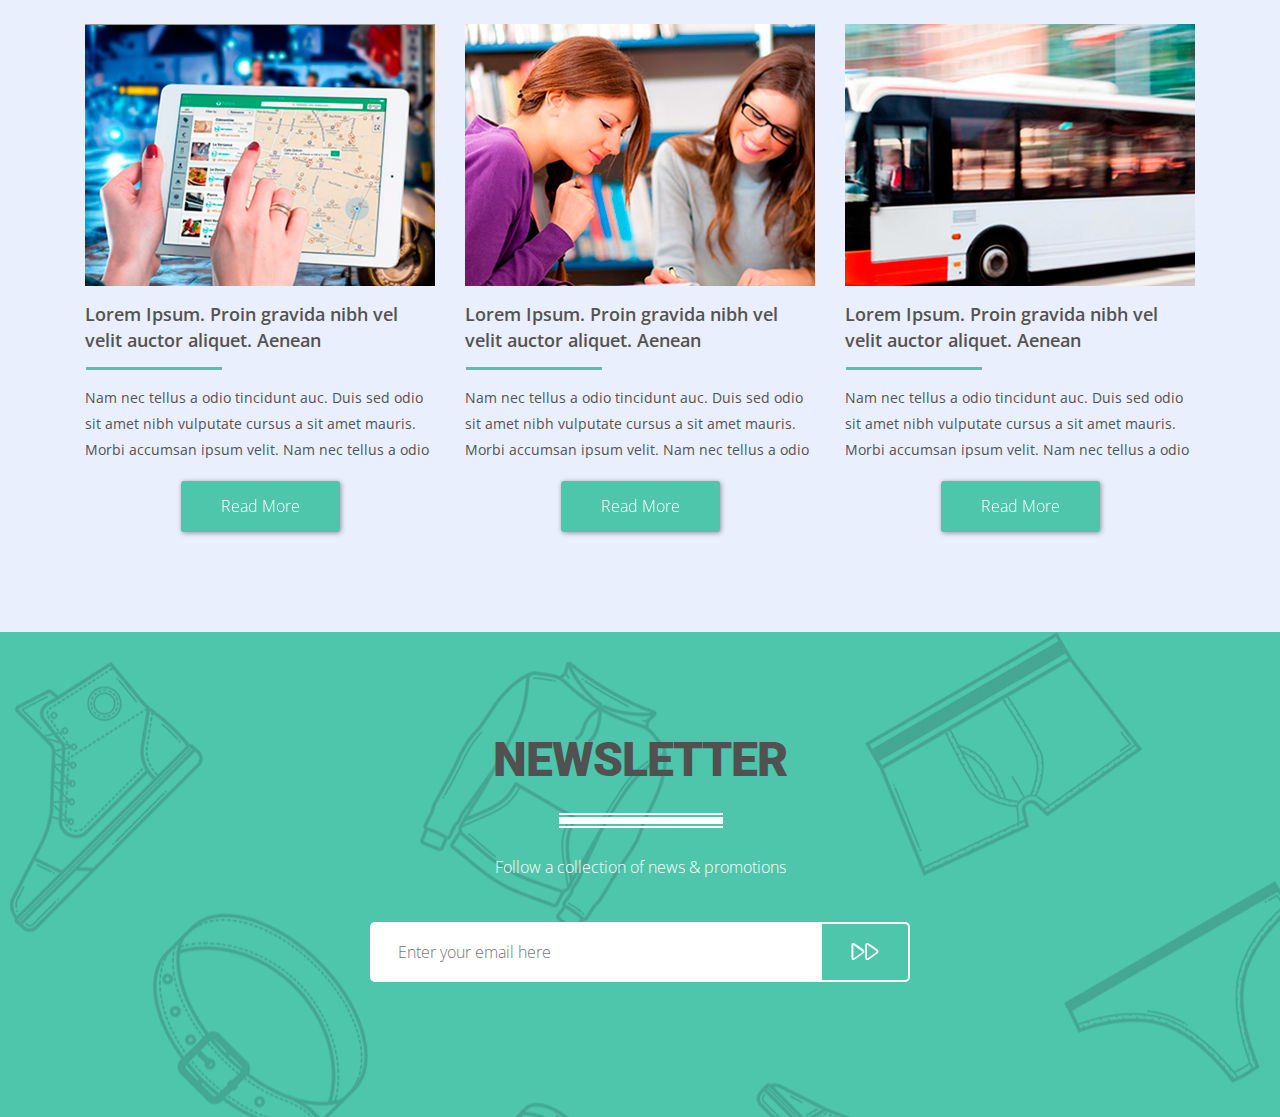
==== commit 16f219c9: "added svg icons and optimized img for retina screens" ====
--- a/index.html
+++ b/index.html
@@ -2,7 +2,7 @@
 <html lang="en">
   <head>
     <meta charset="UTF-8" />
-    <title>goit-markup-hw-08</title>
+    <title>goit-markup-hw-09</title>
     <link
       href="https://fonts.googleapis.com/css?family=Open+Sans:300,400,600,700|Roboto:300,400,900&display=swap"
       rel="stylesheet"
@@ -18,13 +18,19 @@
             <ul class="contact-nav list">
               <li class="contact-nav__item">
                 <a class="contact-nav__link tell" href="tel:+123123456789">
+                  <svg class="contact-nav__icon">
+                    <use href="./images/icon/svg-sprite.svg#phone"></use>
+                  </svg>
                   123-123456789</a
                 >
               </li>
               <li class="contact-nav__item">
                 <a class="contact-nav__link mail" href="mailto:info@ltntcom">
-                  info@ltntcom</a
-                >
+                  <svg class="contact-nav__icon">
+                    <use href="./images/icon/svg-sprite.svg#mail"></use>
+                  </svg>
+                  info@ltntcom
+                </a>
               </li>
             </ul>
             <ul class="user-nav list">
@@ -58,7 +64,9 @@
             <li><a href class="site-nav__link">PAGE</a></li>
             <li><a href class="site-nav__link">SHOP</a></li>
             <li><a href class="site-nav__link">BLOG</a></li>
-            <li><a href class="site-nav__link">CONTACT US</a></li>
+            <li>
+              <a href class="site-nav__link site-nav__last-link ">CONTACT US</a>
+            </li>
           </ul>
         </nav>
       </div>
@@ -68,9 +76,8 @@
         <div class="hero__overlay">
           <div class="hero__content">
             <h2 class="hero__title-bold">
-              <span class="hero__title">
-                DRESSES <span class="amp">&amp;</span> JEANS </span
-              >FROM OUR FAMOUS BRANDS
+              <span class="hero__title"> DRESSES <span class="amp">&amp;</span> JEANS </span>FROM
+              OUR FAMOUS BRANDS
               <span class="hero__title-color">SALE</span>
             </h2>
 
@@ -81,36 +88,48 @@
       <section class="features">
         <div class="container">
           <ul class="features__list list">
-            <li class="features__item features__item--setting ">
+            <li class="features__item">
+              <svg class="features__icon">
+                <use href="./images/icon/svg-sprite.svg#settings"></use>
+              </svg>
               <h3 class="features__title">SETTING</h3>
               <p class="features__text">
-                Lorem ipsum dolor sit amet, vix erat audiam ei. Cum doctus
-                civibus efficiantur in. Nec id tempor imperdiet deterruisset,
-                doctus volumus explicari qui ex, appareat similique an usu.
+                Lorem ipsum dolor sit amet, vix erat audiam ei. Cum doctus civibus efficiantur in.
+                Nec id tempor imperdiet deterruisset, doctus volumus explicari qui ex, appareat
+                similique an usu.
               </p>
             </li>
-            <li class="features__item features__item--money ">
+            <li class="features__item">
+              <svg class="features__icon">
+                <use href="./images/icon/svg-sprite.svg#money"></use>
+              </svg>
               <h3 class="features__title">MONEY BACK</h3>
               <p class="features__text">
-                Lorem ipsum dolor sit amet, vix erat audiam ei. Cum doctus
-                civibus efficiantur in. Nec id tempor imperdiet deterruisset,
-                doctus volumus explicari qui ex, appareat similique an usu.
+                Lorem ipsum dolor sit amet, vix erat audiam ei. Cum doctus civibus efficiantur in.
+                Nec id tempor imperdiet deterruisset, doctus volumus explicari qui ex, appareat
+                similique an usu.
               </p>
             </li>
-            <li class="features__item features__item--worldwide ">
+            <li class="features__item">
+              <svg class="features__icon">
+                <use href="./images/icon/svg-sprite.svg#worldwide"></use>
+              </svg>
               <h3 class="features__title">WORLDWIDE SHIPPING</h3>
               <p class="features__text">
-                Lorem ipsum dolor sit amet, vix erat audiam ei. Cum doctus
-                civibus efficiantur in. Nec id tempor imperdiet deterruisset,
-                doctus volumus explicari qui ex, appareat similique an usu.
+                Lorem ipsum dolor sit amet, vix erat audiam ei. Cum doctus civibus efficiantur in.
+                Nec id tempor imperdiet deterruisset, doctus volumus explicari qui ex, appareat
+                similique an usu.
               </p>
             </li>
-            <li class="features__item features__item--worldwide1 ">
+            <li class="features__item">
+              <svg class="features__icon">
+                <use href="./images/icon/svg-sprite.svg#compass"></use>
+              </svg>
               <h3 class="features__title">WORLDWIDE SHIPPING</h3>
               <p class="features__text">
-                Lorem ipsum dolor sit amet, vix erat audiam ei. Cum doctus
-                civibus efficiantur in. Nec id tempor imperdiet deterruisset,
-                doctus volumus explicari qui ex, appareat similique an usu.
+                Lorem ipsum dolor sit amet, vix erat audiam ei. Cum doctus civibus efficiantur in.
+                Nec id tempor imperdiet deterruisset, doctus volumus explicari qui ex, appareat
+                similique an usu.
               </p>
             </li>
           </ul>
@@ -124,22 +143,35 @@
               <a href="" class="product__link">
                 <div class="product__card-overlay">
                   <img
+                    srcset="
+                      images/collection/collection1.png    327w,
+                      images/collection/collection1_2x.png 654w
+                    "
                     src="images/collection/collection1.png"
                     alt="BLUE TSHIRT"
                     width="255"
                     height="282"
                   />
                   <div class="actions">
-                    <button
-                      class="actions__button actions__button--heart"
-                    ></button>
-                    <button
-                      class="actions__button actions__button--arrows"
-                    ></button>
-                    <button
-                      class="actions__button actions__button--clock"
-                    ></button>
-                    <button class="actions__button actions__button--cart">
+                    <button class="actions__button">
+                      <svg class="actions__icon">
+                        <use href="./images/icon/svg-sprite.svg#heart"></use>
+                      </svg>
+                    </button>
+                    <button class="actions__button">
+                      <svg class="actions__icon">
+                        <use href="./images/icon/svg-sprite.svg#change"></use>
+                      </svg>
+                    </button>
+                    <button class="actions__button">
+                      <svg class="actions__icon">
+                        <use href="./images/icon/svg-sprite.svg#clock"></use>
+                      </svg>
+                    </button>
+                    <button class="actions__button actions__button--cart">
+                      <svg class="actions__icon">
+                        <use href="./images/icon/svg-sprite.svg#shopping-cart"></use>
+                      </svg>
                       ADD TO CART
                     </button>
                   </div>
@@ -152,27 +184,40 @@
               <a href="" class="product__link">
                 <div class="product__card-overlay">
                   <img
+                    srcset="
+                      images/collection/collection2.png    327w,
+                      images/collection/collection2_2x.png 654w
+                    "
                     src="images/collection/collection2.png"
                     alt="BLUE TSHIRT"
                     width="255"
                     height="282"
                   />
                   <div class="actions">
-                    <button
-                      class="actions__button actions__button--heart"
-                    ></button>
-                    <button
-                      class="actions__button actions__button--arrows"
-                    ></button>
-                    <button
-                      class="actions__button actions__button--clock"
-                    ></button>
-                    <button class="actions__button actions__button--cart">
-                      ADD TO CART
-                    </button>
-                  </div>
-                </div>
-                <p class="product__name">BLUE TSHIRT</p>
+                    <button class="actions__button">
+                      <svg class="actions__icon">
+                        <use href="./images/icon/svg-sprite.svg#heart"></use>
+                      </svg>
+                    </button>
+                    <button class="actions__button">
+                      <svg class="actions__icon">
+                        <use href="./images/icon/svg-sprite.svg#change"></use>
+                      </svg>
+                    </button>
+                    <button class="actions__button">
+                      <svg class="actions__icon">
+                        <use href="./images/icon/svg-sprite.svg#clock"></use>
+                      </svg>
+                    </button>
+                    <button class="actions__button actions__button--cart">
+                      <svg class="actions__icon">
+                        <use href="./images/icon/svg-sprite.svg#shopping-cart"></use>
+                      </svg>
+                      ADD TO CART
+                    </button>
+                  </div>
+                </div>
+                <p class="product__name">WOMAN SHIRT</p>
                 <p class="product__price">$26</p>
               </a>
             </li>
@@ -180,27 +225,40 @@
               <a href="" class="product__link">
                 <div class="product__card-overlay">
                   <img
+                    srcset="
+                      images/collection/collection3.png    327w,
+                      images/collection/collection3_2x.png 654w
+                    "
                     src="images/collection/collection3.png"
                     alt="BLUE TSHIRT"
                     width="255"
                     height="282"
                   />
                   <div class="actions">
-                    <button
-                      class="actions__button actions__button--heart"
-                    ></button>
-                    <button
-                      class="actions__button actions__button--arrows"
-                    ></button>
-                    <button
-                      class="actions__button actions__button--clock"
-                    ></button>
-                    <button class="actions__button actions__button--cart">
-                      ADD TO CART
-                    </button>
-                  </div>
-                </div>
-                <p class="product__name">BLUE TSHIRT</p>
+                    <button class="actions__button">
+                      <svg class="actions__icon">
+                        <use href="./images/icon/svg-sprite.svg#heart"></use>
+                      </svg>
+                    </button>
+                    <button class="actions__button">
+                      <svg class="actions__icon">
+                        <use href="./images/icon/svg-sprite.svg#change"></use>
+                      </svg>
+                    </button>
+                    <button class="actions__button">
+                      <svg class="actions__icon">
+                        <use href="./images/icon/svg-sprite.svg#clock"></use>
+                      </svg>
+                    </button>
+                    <button class="actions__button actions__button--cart">
+                      <svg class="actions__icon">
+                        <use href="./images/icon/svg-sprite.svg#shopping-cart"></use>
+                      </svg>
+                      ADD TO CART
+                    </button>
+                  </div>
+                </div>
+                <p class="product__name">YELLOW TSHIRT</p>
                 <p class="product__price">$26</p>
               </a>
             </li>
@@ -208,27 +266,40 @@
               <a href="" class="product__link">
                 <div class="product__card-overlay">
                   <img
+                    srcset="
+                      images/collection/collection4.png    327w,
+                      images/collection/collection4_2x.png 654w
+                    "
                     src="images/collection/collection4.png"
                     alt="BLUE TSHIRT"
                     width="255"
                     height="282"
                   />
                   <div class="actions">
-                    <button
-                      class="actions__button actions__button--heart"
-                    ></button>
-                    <button
-                      class="actions__button actions__button--arrows"
-                    ></button>
-                    <button
-                      class="actions__button actions__button--clock"
-                    ></button>
-                    <button class="actions__button actions__button--cart">
-                      ADD TO CART
-                    </button>
-                  </div>
-                </div>
-                <p class="product__name">BLUE TSHIRT</p>
+                    <button class="actions__button">
+                      <svg class="actions__icon">
+                        <use href="./images/icon/svg-sprite.svg#heart"></use>
+                      </svg>
+                    </button>
+                    <button class="actions__button">
+                      <svg class="actions__icon">
+                        <use href="./images/icon/svg-sprite.svg#change"></use>
+                      </svg>
+                    </button>
+                    <button class="actions__button">
+                      <svg class="actions__icon">
+                        <use href="./images/icon/svg-sprite.svg#clock"></use>
+                      </svg>
+                    </button>
+                    <button class="actions__button actions__button--cart">
+                      <svg class="actions__icon">
+                        <use href="./images/icon/svg-sprite.svg#shopping-cart"></use>
+                      </svg>
+                      ADD TO CART
+                    </button>
+                  </div>
+                </div>
+                <p class="product__name">COOL LINGERIE</p>
                 <p class="product__price">$26</p>
               </a>
             </li>
@@ -243,22 +314,35 @@
               <a href="" class="product__link">
                 <div class="product__card-overlay">
                   <img
-                    src="images/product1.png"
+                    srcset="
+                      images/FEATURED_PRODUCTS/product1.png    255w,
+                      images/FEATURED_PRODUCTS/product1_2x.png 512w
+                    "
+                    src="images/FEATURED_PRODUCTS/product1.png"
                     alt="BLUE TSHIRT"
                     width="255"
                     height="282"
                   />
                   <div class="actions">
-                    <button
-                      class="actions__button actions__button--heart"
-                    ></button>
-                    <button
-                      class="actions__button actions__button--arrows"
-                    ></button>
-                    <button
-                      class="actions__button actions__button--clock"
-                    ></button>
-                    <button class="actions__button actions__button--cart">
+                    <button class="actions__button">
+                      <svg class="actions__icon">
+                        <use href="./images/icon/svg-sprite.svg#heart"></use>
+                      </svg>
+                    </button>
+                    <button class="actions__button">
+                      <svg class="actions__icon">
+                        <use href="./images/icon/svg-sprite.svg#change"></use>
+                      </svg>
+                    </button>
+                    <button class="actions__button">
+                      <svg class="actions__icon">
+                        <use href="./images/icon/svg-sprite.svg#clock"></use>
+                      </svg>
+                    </button>
+                    <button class="actions__button actions__button--cart">
+                      <svg class="actions__icon">
+                        <use href="./images/icon/svg-sprite.svg#shopping-cart"></use>
+                      </svg>
                       ADD TO CART
                     </button>
                   </div>
@@ -271,27 +355,39 @@
               <a href="" class="product__link">
                 <div class="product__card-overlay">
                   <img
-                    src="images/product2.png"
+                    srcset="
+                      images/FEATURED_PRODUCTS/product2.png    255w,
+                      images/FEATURED_PRODUCTS/product2_2x.png 512w
+                    "
+                    src="images/FEATURED_PRODUCTS/product2.png "
                     alt="WOMAN SHIRT"
                     width="255"
                     height="282"
                   />
                   <div class="actions">
-                    <button
-                      class="actions__button actions__button--heart"
-                    ></button>
-                    <button
-                      class="actions__button actions__button--arrows"
-                    ></button>
-                    <button
-                      class="actions__button actions__button--clock"
-                    ></button>
-                    <button class="actions__button actions__button--cart">
-                      ADD TO CART
-                    </button>
-                  </div>
-                </div>
-
+                    <button class="actions__button">
+                      <svg class="actions__icon">
+                        <use href="./images/icon/svg-sprite.svg#heart"></use>
+                      </svg>
+                    </button>
+                    <button class="actions__button">
+                      <svg class="actions__icon">
+                        <use href="./images/icon/svg-sprite.svg#change"></use>
+                      </svg>
+                    </button>
+                    <button class="actions__button">
+                      <svg class="actions__icon">
+                        <use href="./images/icon/svg-sprite.svg#clock"></use>
+                      </svg>
+                    </button>
+                    <button class="actions__button actions__button--cart">
+                      <svg class="actions__icon">
+                        <use href="./images/icon/svg-sprite.svg#shopping-cart"></use>
+                      </svg>
+                      ADD TO CART
+                    </button>
+                  </div>
+                </div>
                 <p class="product__name">WOMAN SHIRT</p>
                 <p class="product__price">$31</p>
               </a>
@@ -300,22 +396,35 @@
               <a href="" class="product__link">
                 <div class="product__card-overlay">
                   <img
-                    src="images/product3.png"
+                    srcset="
+                      images/FEATURED_PRODUCTS/product3.png    255w,
+                      images/FEATURED_PRODUCTS/product3_2x.png 512w
+                    "
+                    src="images/FEATURED_PRODUCTS/product3.png "
                     alt="YELLOW TSHIRT"
                     width="255"
                     height="282"
                   />
                   <div class="actions">
-                    <button
-                      class="actions__button actions__button--heart"
-                    ></button>
-                    <button
-                      class="actions__button actions__button--arrows"
-                    ></button>
-                    <button
-                      class="actions__button actions__button--clock"
-                    ></button>
-                    <button class="actions__button actions__button--cart">
+                    <button class="actions__button">
+                      <svg class="actions__icon">
+                        <use href="./images/icon/svg-sprite.svg#heart"></use>
+                      </svg>
+                    </button>
+                    <button class="actions__button">
+                      <svg class="actions__icon">
+                        <use href="./images/icon/svg-sprite.svg#change"></use>
+                      </svg>
+                    </button>
+                    <button class="actions__button">
+                      <svg class="actions__icon">
+                        <use href="./images/icon/svg-sprite.svg#clock"></use>
+                      </svg>
+                    </button>
+                    <button class="actions__button actions__button--cart">
+                      <svg class="actions__icon">
+                        <use href="./images/icon/svg-sprite.svg#shopping-cart"></use>
+                      </svg>
                       ADD TO CART
                     </button>
                   </div>
@@ -328,22 +437,35 @@
               <a href="" class="product__link">
                 <div class="product__card-overlay">
                   <img
-                    src="images/product4.png"
+                    srcset="
+                      images/FEATURED_PRODUCTS/product4.png    255w,
+                      images/FEATURED_PRODUCTS/product4_2x.png 512w
+                    "
+                    src="images/FEATURED_PRODUCTS/product4.png "
                     alt="COOL LINGERIE"
                     width="255"
                     height="282"
                   />
                   <div class="actions">
-                    <button
-                      class="actions__button actions__button--heart"
-                    ></button>
-                    <button
-                      class="actions__button actions__button--arrows"
-                    ></button>
-                    <button
-                      class="actions__button actions__button--clock"
-                    ></button>
-                    <button class="actions__button actions__button--cart">
+                    <button class="actions__button">
+                      <svg class="actions__icon">
+                        <use href="./images/icon/svg-sprite.svg#heart"></use>
+                      </svg>
+                    </button>
+                    <button class="actions__button">
+                      <svg class="actions__icon">
+                        <use href="./images/icon/svg-sprite.svg#change"></use>
+                      </svg>
+                    </button>
+                    <button class="actions__button">
+                      <svg class="actions__icon">
+                        <use href="./images/icon/svg-sprite.svg#clock"></use>
+                      </svg>
+                    </button>
+                    <button class="actions__button actions__button--cart">
+                      <svg class="actions__icon">
+                        <use href="./images/icon/svg-sprite.svg#shopping-cart"></use>
+                      </svg>
                       ADD TO CART
                     </button>
                   </div>
@@ -356,22 +478,35 @@
               <a href="" class="product__link">
                 <div class="product__card-overlay">
                   <img
-                    src="images/product5.png"
+                    srcset="
+                      images/FEATURED_PRODUCTS/product5.png    255w,
+                      images/FEATURED_PRODUCTS/product5_2x.png 512w
+                    "
+                    src="images/FEATURED_PRODUCTS/product5.png "
                     alt="BLUE TSHIRT"
                     width="255"
                     height="282"
                   />
                   <div class="actions">
-                    <button
-                      class="actions__button actions__button--heart"
-                    ></button>
-                    <button
-                      class="actions__button actions__button--arrows"
-                    ></button>
-                    <button
-                      class="actions__button actions__button--clock"
-                    ></button>
-                    <button class="actions__button actions__button--cart">
+                    <button class="actions__button">
+                      <svg class="actions__icon">
+                        <use href="./images/icon/svg-sprite.svg#heart"></use>
+                      </svg>
+                    </button>
+                    <button class="actions__button">
+                      <svg class="actions__icon">
+                        <use href="./images/icon/svg-sprite.svg#change"></use>
+                      </svg>
+                    </button>
+                    <button class="actions__button">
+                      <svg class="actions__icon">
+                        <use href="./images/icon/svg-sprite.svg#clock"></use>
+                      </svg>
+                    </button>
+                    <button class="actions__button actions__button--cart">
+                      <svg class="actions__icon">
+                        <use href="./images/icon/svg-sprite.svg#shopping-cart"></use>
+                      </svg>
                       ADD TO CART
                     </button>
                   </div>
@@ -384,22 +519,35 @@
               <a href="" class="product__link">
                 <div class="product__card-overlay">
                   <img
-                    src="images/product6.png"
+                    srcset="
+                      images/FEATURED_PRODUCTS/product6.png    255w,
+                      images/FEATURED_PRODUCTS/product6_2x.png 512w
+                    "
+                    src="images/FEATURED_PRODUCTS/product6.png "
                     alt="WOMAN SHIRT"
                     width="255"
                     height="282"
                   />
                   <div class="actions">
-                    <button
-                      class="actions__button actions__button--heart"
-                    ></button>
-                    <button
-                      class="actions__button actions__button--arrows"
-                    ></button>
-                    <button
-                      class="actions__button actions__button--clock"
-                    ></button>
-                    <button class="actions__button actions__button--cart">
+                    <button class="actions__button">
+                      <svg class="actions__icon">
+                        <use href="./images/icon/svg-sprite.svg#heart"></use>
+                      </svg>
+                    </button>
+                    <button class="actions__button">
+                      <svg class="actions__icon">
+                        <use href="./images/icon/svg-sprite.svg#change"></use>
+                      </svg>
+                    </button>
+                    <button class="actions__button">
+                      <svg class="actions__icon">
+                        <use href="./images/icon/svg-sprite.svg#clock"></use>
+                      </svg>
+                    </button>
+                    <button class="actions__button actions__button--cart">
+                      <svg class="actions__icon">
+                        <use href="./images/icon/svg-sprite.svg#shopping-cart"></use>
+                      </svg>
                       ADD TO CART
                     </button>
                   </div>
@@ -412,22 +560,35 @@
               <a href="" class="product__link">
                 <div class="product__card-overlay">
                   <img
-                    src="images/product7.png"
+                    srcset="
+                      images/FEATURED_PRODUCTS/product7.png    255w,
+                      images/FEATURED_PRODUCTS/product7_2x.png 512w
+                    "
+                    src="images/FEATURED_PRODUCTS/product7.png "
                     alt="YELLOW TSHIRT"
                     width="255"
                     height="282"
                   />
                   <div class="actions">
-                    <button
-                      class="actions__button actions__button--heart"
-                    ></button>
-                    <button
-                      class="actions__button actions__button--arrows"
-                    ></button>
-                    <button
-                      class="actions__button actions__button--clock"
-                    ></button>
-                    <button class="actions__button actions__button--cart">
+                    <button class="actions__button">
+                      <svg class="actions__icon">
+                        <use href="./images/icon/svg-sprite.svg#heart"></use>
+                      </svg>
+                    </button>
+                    <button class="actions__button">
+                      <svg class="actions__icon">
+                        <use href="./images/icon/svg-sprite.svg#change"></use>
+                      </svg>
+                    </button>
+                    <button class="actions__button">
+                      <svg class="actions__icon">
+                        <use href="./images/icon/svg-sprite.svg#clock"></use>
+                      </svg>
+                    </button>
+                    <button class="actions__button actions__button--cart">
+                      <svg class="actions__icon">
+                        <use href="./images/icon/svg-sprite.svg#shopping-cart"></use>
+                      </svg>
                       ADD TO CART
                     </button>
                   </div>
@@ -440,22 +601,35 @@
               <a href="" class="product__link">
                 <div class="product__card-overlay">
                   <img
-                    src="images/product8.png"
+                    srcset="
+                      images/FEATURED_PRODUCTS/product8.png    255w,
+                      images/FEATURED_PRODUCTS/product8_2x.png 512w
+                    "
+                    src="images/FEATURED_PRODUCTS/product8.png "
                     alt="COOL LINGERIE"
                     width="255"
                     height="282"
                   />
                   <div class="actions">
-                    <button
-                      class="actions__button actions__button--heart"
-                    ></button>
-                    <button
-                      class="actions__button actions__button--arrows"
-                    ></button>
-                    <button
-                      class="actions__button actions__button--clock"
-                    ></button>
-                    <button class="actions__button actions__button--cart">
+                    <button class="actions__button">
+                      <svg class="actions__icon">
+                        <use href="./images/icon/svg-sprite.svg#heart"></use>
+                      </svg>
+                    </button>
+                    <button class="actions__button">
+                      <svg class="actions__icon">
+                        <use href="./images/icon/svg-sprite.svg#change"></use>
+                      </svg>
+                    </button>
+                    <button class="actions__button">
+                      <svg class="actions__icon">
+                        <use href="./images/icon/svg-sprite.svg#clock"></use>
+                      </svg>
+                    </button>
+                    <button class="actions__button actions__button--cart">
+                      <svg class="actions__icon">
+                        <use href="./images/icon/svg-sprite.svg#shopping-cart"></use>
+                      </svg>
                       ADD TO CART
                     </button>
                   </div>
@@ -473,7 +647,8 @@
           <ul class="news-list list">
             <li class="news-list__item">
               <img
-                src="images/photo1.png"
+                srcset="images/news/photo1.png 350w, images/news/photo1_2x.png 700w"
+                src="images/news/photo1.png"
                 alt="photo1"
                 width="350"
                 height="262"
@@ -482,18 +657,16 @@
                 Lorem Ipsum. Proin gravida nibh vel velit auctor aliquet. Aenean
               </h3>
               <p class="news-list__text">
-                Nam nec tellus a odio tincidunt auc. Duis sed odio sit amet nibh
-                vulputate cursus a sit amet mauris. Morbi accumsan ipsum velit.
-                Nam nec tellus a odio
+                Nam nec tellus a odio tincidunt auc. Duis sed odio sit amet nibh vulputate cursus a
+                sit amet mauris. Morbi accumsan ipsum velit. Nam nec tellus a odio
               </p>
-              <a href class="news-list__button"
-                ><p class="news-list__button-text">Read More</p></a
-              >
+              <a href class="news-list__button"><p class="news-list__button-text">Read More</p></a>
             </li>
             <li class="news-list__item">
               <img
-                src="images/photo2.png"
-                alt="photo1"
+                srcset="images/news/photo2.png 347w, images/news/photo2_2x.png 694w"
+                src="images/news/photo2.png"
+                alt="photo2"
                 width="350"
                 height="262"
               />
@@ -501,18 +674,16 @@
                 Lorem Ipsum. Proin gravida nibh vel velit auctor aliquet. Aenean
               </h3>
               <p class="news-list__text">
-                Nam nec tellus a odio tincidunt auc. Duis sed odio sit amet nibh
-                vulputate cursus a sit amet mauris. Morbi accumsan ipsum velit.
-                Nam nec tellus a odio
+                Nam nec tellus a odio tincidunt auc. Duis sed odio sit amet nibh vulputate cursus a
+                sit amet mauris. Morbi accumsan ipsum velit. Nam nec tellus a odio
               </p>
-              <a href class="news-list__button"
-                ><p class="news-list__button-text">Read More</p></a
-              >
+              <a href class="news-list__button"><p class="news-list__button-text">Read More</p></a>
             </li>
             <li class="news-list__item">
               <img
-                src="images/photo3.png"
-                alt="photo1"
+                srcset="images/news/photo3.png 347w, images/news/photo3_2x.png 694w"
+                src="images/news/photo3.png"
+                alt="photo3"
                 width="350"
                 height="262"
               />
@@ -520,9 +691,8 @@
                 Lorem Ipsum. Proin gravida nibh vel velit auctor aliquet. Aenean
               </h3>
               <p class="news-list__text">
-                Nam nec tellus a odio tincidunt auc. Duis sed odio sit amet nibh
-                vulputate cursus a sit amet mauris. Morbi accumsan ipsum velit.
-                Nam nec tellus a odio
+                Nam nec tellus a odio tincidunt auc. Duis sed odio sit amet nibh vulputate cursus a
+                sit amet mauris. Morbi accumsan ipsum velit. Nam nec tellus a odio
               </p>
               <a href="" class="news-list__button"
                 ><p class="news-list__button-text">Read More</p></a
@@ -545,7 +715,11 @@
             name="email"
             placeholder="Enter your email here"
           />
-          <button class="form__button"></button>
+          <button class="form__button">
+            <svg class="form__icon">
+              <use href="./images/icon/svg-sprite.svg#input"></use>
+            </svg>
+          </button>
         </form>
       </div>
     </footer>
--- a/css/intro.css
+++ b/css/intro.css
@@ -42,23 +42,30 @@
 .contact-nav {
   display: flex;
   align-items: center;
-  margin-left: 23px;
 }
 
 .contact-nav__item {
   position: relative;
-  margin-right: 70px;
+  margin-right: 34px;
 }
 .contact-nav__item:nth-last-child(1) {
   margin-right: 0;
 }
 .contact-nav__link {
-  display: block;
+  display: flex;
   text-decoration: none;
   color: #fff;
   padding: 10px;
-}
-.tell::before {
+  align-items: center;
+}
+.contact-nav__icon {
+  display: block;
+  width: 22px;
+  height: 22px;
+  fill: #fff;
+  margin-right: 8px;
+}
+/* .tell::before {
   position: absolute;
   content: '';
   width: 22px;
@@ -68,6 +75,7 @@
   left: -13px;
   top: 10px;
 }
+
 .mail::before {
   position: absolute;
   content: '';
@@ -78,6 +86,7 @@
   left: -18px;
   top: 13px;
 }
+*/
 .user-nav {
   display: flex;
   align-items: center;
@@ -93,7 +102,6 @@
   display: block;
   text-decoration: none;
   color: #fff;
-  padding: 10px;
 }
 
 .logo__link {
@@ -143,7 +151,7 @@
   font-weight: 700;
   text-align: right;
 }
-.site-nav__link:nth-last-child(1) {
+.site-nav__last-link {
   padding-right: 0;
 }
 .site-nav__link:hover,
@@ -152,11 +160,18 @@
 }
 .hero__overlay {
   position: relative;
+  max-width: 1600px;
   height: 600px;
   margin-left: auto;
   margin-right: auto;
   overflow: hidden;
   background-image: url(../images/girl.png);
+  background-size: cover;
+}
+@media screen and (min-resolution: 2dppx){
+  .hero__overlay{
+  background-image: url(../images/girl_2x.png);
+  }
 }
 .hero__overlay::before {
   position: absolute;
@@ -165,7 +180,6 @@
   height: 100%;
   content: '';
   background-color: rgba(0, 0, 0, 0.52);
-
   overflow: hidden;
 }
 
@@ -269,18 +283,16 @@
 .features__item:nth-last-child(1) {
   margin-right: 0px;
 }
-
-.features__item--setting::before {
-  display: flex;
-  content: '';
+.features__icon{
+  display: block;
   width: 66px;
   height: 66px;
   margin-bottom: 55px;
   margin-right: auto;
   margin-left: auto;
-  background-image: url(../images/icon/setting.png);
-}
-.features__item--money::before {
+  fill: #1abc9c;
+}
+/*.features__item--setting::before {
   display: flex;
   content: '';
   width: 66px;
@@ -288,10 +300,11 @@
   margin-bottom: 55px;
   margin-right: auto;
   margin-left: auto;
-  background-image: url(../images/icon/money.png);
-  background-repeat: no-repeat;
-}
-.features__item--worldwide::before {
+  background-image: url(../images/icon/setting.png);
+}
+
+
+.features__item--money::before {
   display: flex;
   content: '';
   width: 66px;
@@ -299,10 +312,10 @@
   margin-bottom: 55px;
   margin-right: auto;
   margin-left: auto;
-  background-image: url(../images/icon/worldwide.png);
+  background-image: url(../images/icon/money.png);
   background-repeat: no-repeat;
 }
-.features__item--worldwide1::before {
+.features__item--worldwide::before {
   display: flex;
   content: '';
   width: 66px;
@@ -310,9 +323,21 @@
   margin-bottom: 55px;
   margin-right: auto;
   margin-left: auto;
+  background-image: url(../images/icon/worldwide.png);
+  background-repeat: no-repeat;
+}
+.features__item--worldwide1::before {
+  display: flex;
+  content: '';
+  width: 66px;
+  height: 66px;
+  margin-bottom: 55px;
+  margin-right: auto;
+  margin-left: auto;
   background-image: url(../images/icon/worldwide1.png);
   background-repeat: no-repeat;
 }
+*/
 .features__title {
   font-size: 18px;
   letter-spacing: 0px;
@@ -396,6 +421,7 @@
   transform: translate(-50%, -50%);
   transition: opacity 250ms cubic-bezier(0.4, 0, 0.2, 1) 250ms;
 }
+
 .actions__button {
   display: inline-flex;
   align-items: center;
@@ -409,24 +435,25 @@
   margin-bottom: 6px;
   transition: background-color 250ms cubic-bezier(0.4, 0, 0.2, 1);
 }
-.actions__button::before {
+.actions__button:nth-last-child(2){
+  margin-right: 0;
+}
+.actions__icon{
   box-sizing: border-box;
-  display: inline-flex;
-  content: '';
+  display: block;
   width: 32px;
   height: 32px;
-  background-repeat: no-repeat;
+  fill: #fff;
 }
 .actions__button:hover,
 .actions__button:focus {
   background-color: #1abc9c;
 }
-.actions__button--clock {
-  margin-right: 0;
-}
+
 .actions__button--cart {
   display: flex;
   align-items: center;
+  justify-content: space-evenly;
   width: 166px;
   margin: 0px;
   font-size: 14px;
@@ -437,6 +464,21 @@
   text-transform: uppercase;
   background-color: #323232;
 }
+/*
+.actions__button::before {
+  box-sizing: border-box;
+  display: inline-flex;
+  content: '';
+  width: 32px;
+  height: 32px;
+  background-repeat: no-repeat;
+}
+
+
+.actions__button--clock {
+  margin-right: 0;
+}
+
 .actions__button--heart::before {
   background-image: url(../images/icon/heart.png);
   background-position: center;
@@ -454,6 +496,7 @@
   background-position: center;
   margin-right: 22px;
 }
+*/
 .product__name {
   font-size: 18px;
   letter-spacing: 0px;
@@ -629,15 +672,21 @@
   padding-left: 28px;
 }
 .form__button {
+  display: flex;
   width: 90px;
   height: 60px;
   border-radius: 0 5px 5px 0;
   border: 0;
-  background-image: url(../images/icon/inputemail.png);
-  background-repeat: no-repeat;
-  background-position: center;
   background-color: #4ec6ab;
   border: 2px solid #fff;
+}
+.form__icon{
+  display: block;
+  width: 48px;
+  height: 27px;
+  margin: auto;
+  fill: #fff;
+  
 }
 .form__button:hover,
 .form__button:focus {
